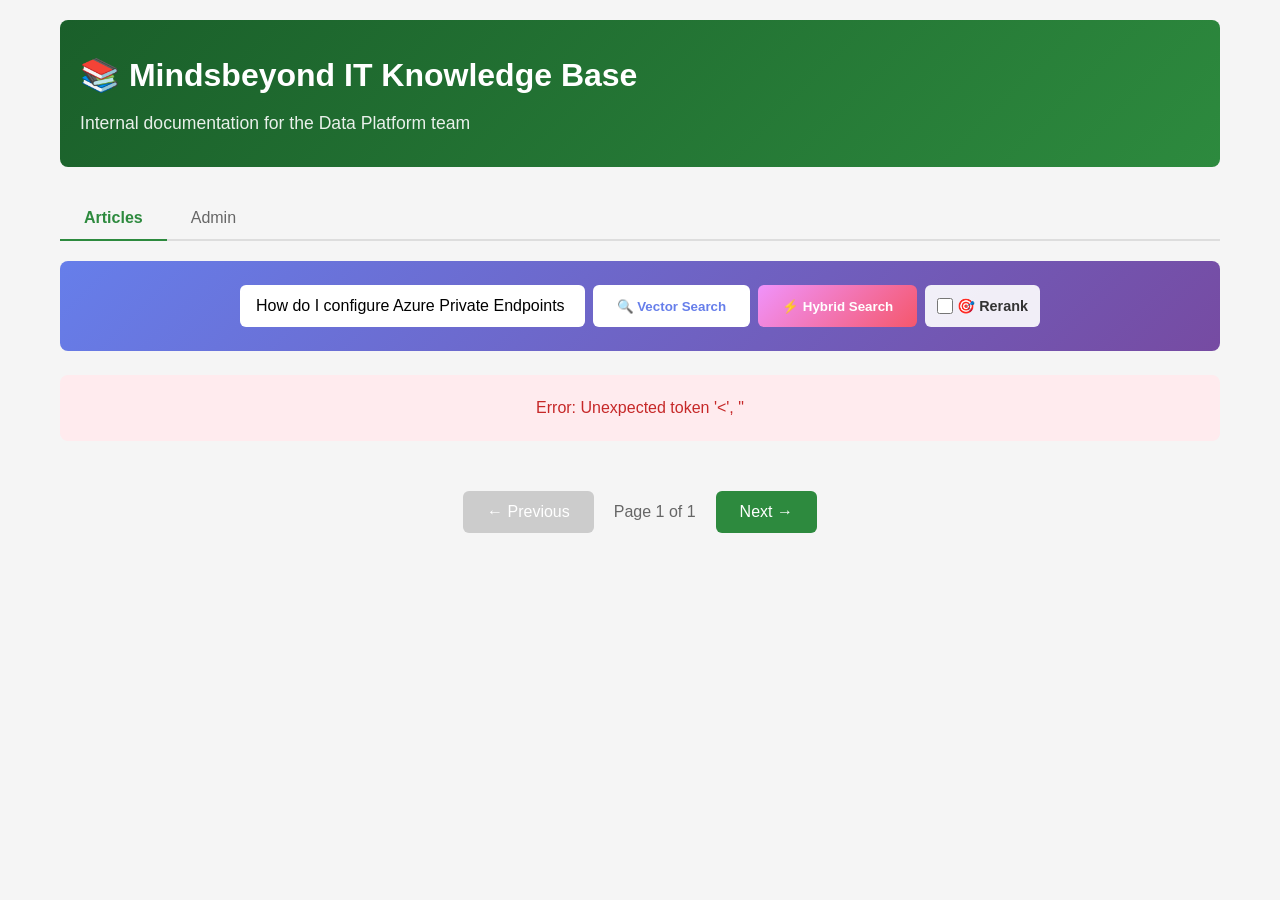
==== static/index.html @ ca2470a0 "Initial commit: Mindsbeyond IT Knowledge Base Pseudonymized fork of the original knowledge base demo" ====
<!DOCTYPE html>
<html lang="en">
<head>
    <meta charset="UTF-8">
    <meta name="viewport" content="width=device-width, initial-scale=1.0">
    <title>Mindsbeyond IT Knowledge Base</title>
    <style>
        * {
            margin: 0;
            padding: 0;
            box-sizing: border-box;
        }

        body {
            font-family: -apple-system, BlinkMacSystemFont, 'Segoe UI', Roboto, Oxygen, Ubuntu, sans-serif;
            background-color: #f5f5f5;
            color: #333;
            line-height: 1.6;
        }

        .container {
            max-width: 1200px;
            margin: 0 auto;
            padding: 20px;
        }

        header {
            background: linear-gradient(135deg, #1a5f2a 0%, #2d8a3e 100%);
            color: white;
            padding: 30px 20px;
            margin-bottom: 30px;
            border-radius: 8px;
        }

        header h1 {
            font-size: 2rem;
            margin-bottom: 8px;
        }

        header p {
            opacity: 0.9;
            font-size: 1.1rem;
        }

        /* Tab Navigation */
        .tabs {
            display: flex;
            border-bottom: 2px solid #ddd;
            margin-bottom: 20px;
        }

        .tab-button {
            padding: 12px 24px;
            background: none;
            border: none;
            cursor: pointer;
            font-size: 1rem;
            color: #666;
            border-bottom: 3px solid transparent;
            margin-bottom: -2px;
            transition: all 0.2s;
        }

        .tab-button:hover {
            color: #2d8a3e;
        }

        .tab-button.active {
            color: #2d8a3e;
            border-bottom-color: #2d8a3e;
            font-weight: 600;
        }

        .tab-content {
            display: none;
        }

        .tab-content.active {
            display: block;
        }

        /* Admin Panel */
        .admin-panel {
            background: white;
            border-radius: 8px;
            padding: 30px;
            box-shadow: 0 2px 4px rgba(0,0,0,0.1);
        }

        .admin-panel h2 {
            color: #333;
            margin-bottom: 20px;
            font-size: 1.4rem;
        }

        .admin-section {
            margin-bottom: 30px;
            padding-bottom: 20px;
            border-bottom: 1px solid #eee;
        }

        .admin-section:last-child {
            border-bottom: none;
            margin-bottom: 0;
            padding-bottom: 0;
        }

        .admin-section h3 {
            color: #444;
            margin-bottom: 10px;
            font-size: 1.1rem;
        }

        .admin-section p {
            color: #666;
            margin-bottom: 15px;
            font-size: 0.95rem;
        }

        .admin-button {
            padding: 12px 24px;
            border: none;
            border-radius: 6px;
            cursor: pointer;
            font-size: 1rem;
            font-weight: 500;
            transition: all 0.2s;
        }

        .admin-button.generate {
            background: #2d8a3e;
            color: white;
        }

        .admin-button.generate:hover:not(:disabled) {
            background: #1a5f2a;
        }

        .admin-button.reset {
            background: #dc3545;
            color: white;
        }

        .admin-button.reset:hover:not(:disabled) {
            background: #c82333;
        }

        .admin-button:disabled {
            opacity: 0.6;
            cursor: not-allowed;
        }

        .admin-status {
            margin-top: 15px;
            padding: 12px 15px;
            border-radius: 6px;
            font-size: 0.95rem;
        }

        .admin-status.success {
            background: #d4edda;
            color: #155724;
        }

        .admin-status.error {
            background: #f8d7da;
            color: #721c24;
        }

        .admin-status.loading {
            background: #fff3cd;
            color: #856404;
        }

        .steps-list {
            margin: 10px 0 0 0;
            padding-left: 20px;
            list-style: none;
        }

        .steps-list li {
            padding: 4px 0;
            font-size: 0.9rem;
        }
        
        .checkbox-option {
            display: flex;
            align-items: center;
            gap: 0.5rem;
            margin-bottom: 1rem;
            padding: 0.75rem;
            background: #f8f9fa;
            border-radius: 4px;
            border: 1px solid #dee2e6;
        }
        
        .checkbox-option input[type="checkbox"] {
            width: 18px;
            height: 18px;
            cursor: pointer;
        }
        
        .checkbox-option label {
            font-size: 0.9rem;
            color: #495057;
            cursor: pointer;
        }
        
        /* Search Banner Styles */
        .search-banner {
            background: linear-gradient(135deg, #667eea 0%, #764ba2 100%);
            padding: 1.5rem;
            border-radius: 8px;
            margin-bottom: 1.5rem;
        }
        
        .search-container {
            display: flex;
            gap: 0.5rem;
            max-width: 800px;
            margin: 0 auto;
        }
        
        #search-input {
            flex: 1;
            padding: 0.75rem 1rem;
            font-size: 1rem;
            border: none;
            border-radius: 6px;
            outline: none;
        }
        
        #search-input:focus {
            box-shadow: 0 0 0 3px rgba(255,255,255,0.3);
        }
        
        .search-button {
            padding: 0.75rem 1.5rem;
            background: #fff;
            color: #667eea;
            border: none;
            border-radius: 6px;
            font-weight: 600;
            cursor: pointer;
            transition: transform 0.2s;
        }
        
        .search-button:hover {
            transform: scale(1.05);
        }
        
        .search-button.hybrid {
            background: linear-gradient(135deg, #f093fb 0%, #f5576c 100%);
            color: #fff;
        }
        
        .rerank-checkbox {
            display: flex;
            align-items: center;
            gap: 0.25rem;
            background: rgba(255,255,255,0.9);
            padding: 0.5rem 0.75rem;
            border-radius: 6px;
            font-size: 0.9rem;
            font-weight: 600;
            color: #333;
            cursor: pointer;
        }
        
        .rerank-checkbox input {
            width: 16px;
            height: 16px;
            cursor: pointer;
        }
        
        .clear-button {
            padding: 0.75rem 1rem;
            background: rgba(255,255,255,0.2);
            color: #fff;
            border: 1px solid rgba(255,255,255,0.3);
            border-radius: 6px;
            cursor: pointer;
        }
        
        .clear-button:hover {
            background: rgba(255,255,255,0.3);
        }
        
        .search-results {
            margin-top: 1rem;
            background: rgba(255,255,255,0.95);
            border-radius: 6px;
            padding: 1rem;
            max-height: 400px;
            overflow-y: auto;
        }
        
        .search-results h3 {
            margin: 0 0 1rem 0;
            color: #333;
            font-size: 0.9rem;
        }
        
        .search-result-item {
            padding: 0.75rem;
            border-bottom: 1px solid #eee;
            cursor: pointer;
            transition: background 0.2s;
        }
        
        .search-result-item:hover {
            background: #f5f5f5;
        }
        
        .search-result-item:last-child {
            border-bottom: none;
        }
        
        .search-result-title {
            font-weight: 600;
            color: #333;
            margin-bottom: 0.25rem;
        }
        
        .search-result-meta {
            font-size: 0.8rem;
            color: #666;
        }
        
        .search-result-score {
            float: right;
            background: #667eea;
            color: #fff;
            padding: 0.2rem 0.5rem;
            border-radius: 4px;
            font-size: 0.75rem;
        }
        
        .search-loading {
            text-align: center;
            padding: 2rem;
            color: #666;
        }
        
        .search-no-results {
            text-align: center;
            padding: 2rem;
            color: #666;
        }
        
        /* Pipeline Dropdown Styles */
        .pipeline-dropdown {
            margin-top: 0.75rem;
        }
        
        .pipeline-toggle {
            background: rgba(255,255,255,0.15);
            border: 1px solid rgba(255,255,255,0.3);
            color: #fff;
            padding: 0.5rem 1rem;
            border-radius: 4px;
            cursor: pointer;
            font-family: monospace;
            font-size: 0.85rem;
            transition: background 0.2s;
        }
        
        .pipeline-toggle:hover {
            background: rgba(255,255,255,0.25);
        }
        
        #pipeline-arrow {
            display: inline-block;
            transition: transform 0.2s;
            margin-right: 0.5rem;
        }
        
        #pipeline-arrow.expanded {
            transform: rotate(90deg);
        }
        
        .pipeline-content {
            margin-top: 0.5rem;
            background: #1e1e1e;
            color: #d4d4d4;
            padding: 1rem;
            border-radius: 6px;
            font-family: 'Monaco', 'Menlo', 'Consolas', monospace;
            font-size: 0.8rem;
            overflow-x: auto;
            white-space: pre;
            max-height: 300px;
            overflow-y: auto;
        }
        
        /* Search Results in Article List */
        .search-results-header {
            background: linear-gradient(135deg, #667eea 0%, #764ba2 100%);
            color: #fff;
            padding: 1rem 1.5rem;
            border-radius: 8px;
            margin-bottom: 1rem;
        }
        
        .search-results-header h3 {
            margin: 0;
            font-size: 1.1rem;
        }
        
        .search-results-header p {
            margin: 0.5rem 0 0 0;
            opacity: 0.9;
            font-size: 0.9rem;
        }
        
        .search-results-header a {
            color: #fff;
            text-decoration: underline;
        }
        
        .search-results-header.error {
            background: linear-gradient(135deg, #e74c3c 0%, #c0392b 100%);
        }
        
        .relevance-score {
            float: right;
            background: linear-gradient(135deg, #667eea 0%, #764ba2 100%);
            color: #fff;
            padding: 0.25rem 0.75rem;
            border-radius: 20px;
            font-size: 0.8rem;
            font-weight: 600;
        }

        /* Tabs */
        .tabs {
            display: flex;
            gap: 0;
            margin-bottom: 20px;
            border-bottom: 2px solid #ddd;
        }

        .tab-button {
            padding: 12px 24px;
            border: none;
            background: transparent;
            cursor: pointer;
            font-size: 1rem;
            font-weight: 500;
            color: #666;
            border-bottom: 2px solid transparent;
            margin-bottom: -2px;
            transition: all 0.2s;
        }

        .tab-button:hover {
            color: #2d8a3e;
        }

        .tab-button.active {
            color: #2d8a3e;
            border-bottom-color: #2d8a3e;
        }

        .tab-content {
            display: none;
        }

        .tab-content.active {
            display: block;
        }

        /* Admin Panel */
        .admin-panel {
            background: white;
            border-radius: 8px;
            padding: 30px;
            box-shadow: 0 2px 4px rgba(0,0,0,0.1);
        }

        .admin-panel h2 {
            color: #333;
            margin-bottom: 20px;
            font-size: 1.4rem;
        }

        .admin-section {
            margin-bottom: 30px;
            padding-bottom: 30px;
            border-bottom: 1px solid #eee;
        }

        .admin-section:last-child {
            margin-bottom: 0;
            padding-bottom: 0;
            border-bottom: none;
        }

        .admin-section h3 {
            color: #444;
            margin-bottom: 10px;
            font-size: 1.1rem;
        }

        .admin-section p {
            color: #666;
            margin-bottom: 15px;
            font-size: 0.95rem;
        }

        .admin-button {
            padding: 12px 24px;
            border: none;
            border-radius: 6px;
            cursor: pointer;
            font-size: 1rem;
            font-weight: 500;
            transition: all 0.2s;
            display: inline-flex;
            align-items: center;
            gap: 8px;
        }

        .admin-button.reset {
            background: #dc3545;
            color: white;
        }

        .admin-button.reset:hover:not(:disabled) {
            background: #c82333;
        }

        .admin-button.generate {
            background: #2d8a3e;
            color: white;
        }

        .admin-button.generate:hover:not(:disabled) {
            background: #1a5f2a;
        }

        .admin-button:disabled {
            opacity: 0.6;
            cursor: not-allowed;
        }

        .admin-status {
            margin-top: 15px;
            padding: 12px 15px;
            border-radius: 6px;
            font-size: 0.95rem;
            display: none;
        }

        .admin-status.success {
            display: block;
            background: #d4edda;
            color: #155724;
            border: 1px solid #c3e6cb;
        }

        .admin-status.error {
            display: block;
            background: #f8d7da;
            color: #721c24;
            border: 1px solid #f5c6cb;
        }

        .admin-status.loading {
            display: block;
            background: #fff3cd;
            color: #856404;
            border: 1px solid #ffeaa7;
        }

        /* Article List View */
        #list-view {
            display: block;
        }

        #article-view {
            display: none;
        }

        .article-list {
            display: flex;
            flex-direction: column;
            gap: 15px;
        }

        .article-card {
            background: white;
            border-radius: 8px;
            padding: 20px;
            box-shadow: 0 2px 4px rgba(0,0,0,0.1);
            cursor: pointer;
            transition: transform 0.2s, box-shadow 0.2s;
            border-left: 4px solid #2d8a3e;
        }

        .article-card:hover {
            transform: translateY(-2px);
            box-shadow: 0 4px 12px rgba(0,0,0,0.15);
        }

        .article-card h3 {
            color: #1a5f2a;
            margin-bottom: 10px;
            font-size: 1.2rem;
        }

        .article-meta {
            display: flex;
            gap: 20px;
            font-size: 0.9rem;
            color: #666;
        }

        .article-meta span {
            display: flex;
            align-items: center;
            gap: 5px;
        }

        .badge {
            background: #e8f5e9;
            color: #2d8a3e;
            padding: 4px 10px;
            border-radius: 12px;
            font-size: 0.8rem;
            font-weight: 500;
        }

        .domain-badge {
            background: #e3f2fd;
            color: #1565c0;
        }

        /* Pagination */
        .pagination {
            display: flex;
            justify-content: center;
            align-items: center;
            gap: 20px;
            margin-top: 30px;
            padding: 20px;
        }

        .pagination button {
            background: #2d8a3e;
            color: white;
            border: none;
            padding: 12px 24px;
            border-radius: 6px;
            cursor: pointer;
            font-size: 1rem;
            display: flex;
            align-items: center;
            gap: 8px;
            transition: background 0.2s;
        }

        .pagination button:hover:not(:disabled) {
            background: #1a5f2a;
        }

        .pagination button:disabled {
            background: #ccc;
            cursor: not-allowed;
        }

        .page-info {
            font-size: 1rem;
            color: #666;
        }

        /* Article Detail View */
        .back-button {
            background: #f5f5f5;
            color: #333;
            border: 1px solid #ddd;
            padding: 10px 20px;
            border-radius: 6px;
            cursor: pointer;
            font-size: 1rem;
            margin-bottom: 20px;
            display: flex;
            align-items: center;
            gap: 8px;
            transition: background 0.2s;
        }

        .back-button:hover {
            background: #e0e0e0;
        }

        .article-detail {
            background: white;
            border-radius: 8px;
            padding: 30px;
            box-shadow: 0 2px 4px rgba(0,0,0,0.1);
        }

        .article-detail h1 {
            color: #1a5f2a;
            margin-bottom: 15px;
            font-size: 1.8rem;
        }

        .article-detail-meta {
            display: flex;
            gap: 15px;
            margin-bottom: 25px;
            flex-wrap: wrap;
        }

        .article-content {
            border-top: 1px solid #eee;
            padding-top: 25px;
        }

        .article-content h2 {
            color: #333;
            margin: 25px 0 15px 0;
            font-size: 1.4rem;
            border-bottom: 2px solid #2d8a3e;
            padding-bottom: 8px;
        }

        .article-content h3 {
            color: #444;
            margin: 20px 0 10px 0;
            font-size: 1.1rem;
        }

        .article-content p {
            margin-bottom: 15px;
        }

        .article-content pre {
            background: #1e1e1e;
            color: #d4d4d4;
            padding: 15px;
            border-radius: 6px;
            overflow-x: auto;
            margin: 15px 0;
        }

        .article-content code {
            font-family: 'Monaco', 'Menlo', 'Ubuntu Mono', monospace;
            font-size: 0.9rem;
        }

        .article-content ul, .article-content ol {
            margin: 15px 0 15px 25px;
        }

        .article-content li {
            margin-bottom: 8px;
        }

        .article-content blockquote {
            border-left: 4px solid #ffc107;
            background: #fff8e1;
            padding: 15px 20px;
            margin: 15px 0;
            border-radius: 0 6px 6px 0;
        }

        /* Loading State */
        .loading {
            text-align: center;
            padding: 40px;
            color: #666;
        }

        .loading::after {
            content: '';
            display: inline-block;
            width: 20px;
            height: 20px;
            border: 2px solid #2d8a3e;
            border-top-color: transparent;
            border-radius: 50%;
            animation: spin 1s linear infinite;
            margin-left: 10px;
            vertical-align: middle;
        }

        @keyframes spin {
            to { transform: rotate(360deg); }
        }

        /* Error State */
        .error {
            background: #ffebee;
            color: #c62828;
            padding: 20px;
            border-radius: 8px;
            text-align: center;
        }
    </style>
</head>
<body>
    <div class="container">
        <header>
            <h1>📚 Mindsbeyond IT Knowledge Base</h1>
            <p>Internal documentation for the Data Platform team</p>
        </header>

        <!-- Tabs -->
        <div class="tabs">
            <button class="tab-button active" onclick="showTab('articles')">Articles</button>
            <button class="tab-button" onclick="showTab('admin')">Admin</button>
        </div>

        <!-- Articles Tab -->
        <div id="articles-tab" class="tab-content active">

        <!-- Search Banner -->
        <div class="search-banner">
            <div class="search-container">
                <input type="text" id="search-input" placeholder="e.g., How do I configure Azure Private Endpoints?" 
                       value="How do I configure Azure Private Endpoints for Mongo"
                       onkeypress="if(event.key==='Enter') performSearch('vector')">
                <button class="search-button" onclick="performSearch('vector')">🔍 Vector Search</button>
                <button class="search-button hybrid" onclick="performSearch('hybrid')">⚡ Hybrid Search</button>
                <label class="rerank-checkbox">
                    <input type="checkbox" id="rerank-checkbox"> 🎯 Rerank
                </label>
                <button class="clear-button" onclick="clearSearch()" id="clear-search-btn" style="display: none;">Clear</button>
            </div>
            <div id="pipeline-dropdown" class="pipeline-dropdown" style="display: none;">
                <button class="pipeline-toggle" onclick="togglePipeline()">
                    <span id="pipeline-arrow">▶</span> Aggregation Pipeline
                </button>
                <pre id="pipeline-content" class="pipeline-content" style="display: none;"></pre>
            </div>
        </div>

        <!-- List View -->
        <div id="list-view">
            <div id="article-list" class="article-list">
                <div class="loading">Loading articles...</div>
            </div>

            <div class="pagination">
                <button id="prev-btn" onclick="prevPage()" disabled>
                    ← Previous
                </button>
                <span class="page-info" id="page-info">Page 1 of 1</span>
                <button id="next-btn" onclick="nextPage()">
                    Next →
                </button>
            </div>
        </div>

        <!-- Article Detail View -->
        <div id="article-view">
            <button class="back-button" onclick="showList()">
                ← Back to Articles
            </button>
            <div id="article-detail" class="article-detail">
                <div class="loading">Loading article...</div>
            </div>
        </div>

        </div><!-- End Articles Tab -->

        <!-- Admin Tab -->
        <div id="admin-tab" class="tab-content">
            <div class="admin-panel">
                <h2>⚙️ Demo Administration</h2>

                <div class="admin-section">
                    <h3>🗑️ Reset Demo</h3>
                    <p>Drop the database collection and remove all articles. This will delete all data from MongoDB.</p>
                    <button class="admin-button reset" id="reset-btn" onclick="resetDemo()">
                        Reset Demo
                    </button>
                    <div id="reset-status" class="admin-status"></div>
                </div>

                <div class="admin-section">
                    <h3>📄 Generate Data</h3>
                    <p>Generate 50 markdown documentation files and load them into MongoDB.</p>
                    <div class="checkbox-option">
                        <input type="checkbox" id="use-terraform" name="use-terraform">
                        <label for="use-terraform">Use Terraform for index creation (slower, requires Terraform CLI)</label>
                    </div>
                    <button class="admin-button generate" id="generate-btn" onclick="generateData()">
                        Generate Data
                    </button>
                    <div id="generate-status" class="admin-status"></div>
                </div>
            </div>
        </div>
    </div>

    <script>
        // State
        let currentPage = 1;
        const perPage = 10;
        let totalPages = 1;

        // Elements
        const listView = document.getElementById('list-view');
        const articleView = document.getElementById('article-view');
        const articleList = document.getElementById('article-list');
        const articleDetail = document.getElementById('article-detail');
        const prevBtn = document.getElementById('prev-btn');
        const nextBtn = document.getElementById('next-btn');
        const pageInfo = document.getElementById('page-info');

        // Load articles list
        async function loadArticles(page = 1) {
            articleList.innerHTML = '<div class="loading">Loading articles...</div>';
            
            try {
                const response = await fetch(`/api/articles?page=${page}&per_page=${perPage}`);
                const data = await response.json();

                if (!response.ok) {
                    throw new Error(data.error || 'Failed to load articles');
                }

                currentPage = data.pagination.page;
                totalPages = data.pagination.total_pages;

                renderArticleList(data.articles);
                updatePagination();
            } catch (error) {
                articleList.innerHTML = `<div class="error">Error: ${error.message}</div>`;
            }
        }

        // Render article list
        function renderArticleList(articles) {
            if (articles.length === 0) {
                articleList.innerHTML = '<div class="error">No articles found.</div>';
                return;
            }

            articleList.innerHTML = articles.map(article => `
                <div class="article-card" onclick="loadArticle('${article.doc_id}')">
                    <h3>${escapeHtml(article.title)}</h3>
                    <div class="article-meta">
                        <span class="badge">${escapeHtml(article.category)}</span>
                        <span class="badge domain-badge">${escapeHtml(article.domain)}</span>
                        <span>${article.doc_id}</span>
                    </div>
                </div>
            `).join('');
        }

        // Update pagination controls
        function updatePagination() {
            prevBtn.disabled = currentPage <= 1;
            nextBtn.disabled = currentPage >= totalPages;
            pageInfo.textContent = `Page ${currentPage} of ${totalPages || 1}`;
        }

        // Navigation
        function prevPage() {
            if (currentPage > 1) {
                loadArticles(currentPage - 1);
            }
        }

        function nextPage() {
            if (currentPage < totalPages) {
                loadArticles(currentPage + 1);
            }
        }

        // Load single article
        async function loadArticle(docId) {
            listView.style.display = 'none';
            articleView.style.display = 'block';
            articleDetail.innerHTML = '<div class="loading">Loading article...</div>';

            try {
                const response = await fetch(`/api/articles/${docId}`);
                const data = await response.json();

                if (!response.ok) {
                    throw new Error(data.error || 'Failed to load article');
                }

                renderArticleDetail(data);
            } catch (error) {
                articleDetail.innerHTML = `<div class="error">Error: ${error.message}</div>`;
            }
        }

        // Render article detail
        function renderArticleDetail(article) {
            // Convert markdown to HTML (basic conversion)
            const htmlContent = markdownToHtml(article.raw_markdown);

            articleDetail.innerHTML = `
                <h1>${escapeHtml(article.title)}</h1>
                <div class="article-detail-meta">
                    <span class="badge">${escapeHtml(article.category)}</span>
                    <span class="badge domain-badge">${escapeHtml(article.domain)}</span>
                    <span class="badge">${article.doc_id}</span>
                </div>
                <div class="article-content">
                    ${htmlContent}
                </div>
            `;
        }

        // Show list view
        function showList() {
            articleView.style.display = 'none';
            listView.style.display = 'block';
        }

        // Basic markdown to HTML conversion
        function markdownToHtml(markdown) {
            if (!markdown) return '';

            let html = markdown
                // Escape HTML first
                .replace(/&/g, '&amp;')
                .replace(/</g, '&lt;')
                .replace(/>/g, '&gt;')
                // Code blocks
                .replace(/```(\w*)\n([\s\S]*?)```/g, '<pre><code>$2</code></pre>')
                // Inline code
                .replace(/`([^`]+)`/g, '<code>$1</code>')
                // Headers
                .replace(/^### (.*$)/gm, '<h3>$1</h3>')
                .replace(/^## (.*$)/gm, '<h2>$1</h2>')
                .replace(/^# (.*$)/gm, '<h1>$1</h1>')
                // Bold
                .replace(/\*\*([^*]+)\*\*/g, '<strong>$1</strong>')
                // Italic
                .replace(/\*([^*]+)\*/g, '<em>$1</em>')
                // Blockquotes
                .replace(/^> (.*$)/gm, '<blockquote>$1</blockquote>')
                // Unordered lists
                .replace(/^- (.*$)/gm, '<li>$1</li>')
                // Ordered lists
                .replace(/^\d+\. (.*$)/gm, '<li>$1</li>')
                // Line breaks
                .replace(/\n\n/g, '</p><p>')
                // Horizontal rules
                .replace(/^---$/gm, '<hr>')
                // Links
                .replace(/\[([^\]]+)\]\(([^)]+)\)/g, '<a href="$2" target="_blank">$1</a>');

            // Wrap in paragraph
            html = '<p>' + html + '</p>';

            // Clean up empty paragraphs
            html = html.replace(/<p><\/p>/g, '');
            html = html.replace(/<p>(<h[1-3]>)/g, '$1');
            html = html.replace(/(<\/h[1-3]>)<\/p>/g, '$1');
            html = html.replace(/<p>(<pre>)/g, '$1');
            html = html.replace(/(<\/pre>)<\/p>/g, '$1');
            html = html.replace(/<p>(<blockquote>)/g, '$1');
            html = html.replace(/(<\/blockquote>)<\/p>/g, '$1');
            html = html.replace(/<p>(<hr>)<\/p>/g, '$1');

            return html;
        }

        // Escape HTML
        function escapeHtml(text) {
            const div = document.createElement('div');
            div.textContent = text;
            return div.innerHTML;
        }

        // Vector Search Functions
        let isSearchMode = false;
        
        async function performSearch(searchType = 'vector') {
            const query = document.getElementById('search-input').value.trim();
            if (!query) return;
            
            const articleList = document.getElementById('article-list');
            const pagination = document.querySelector('.pagination');
            const clearBtn = document.getElementById('clear-search-btn');
            
            const searchLabel = searchType === 'hybrid' ? '⚡ Hybrid searching...' : '🔍 Vector searching...';
            articleList.innerHTML = `<div class="loading">${searchLabel}</div>`;
            clearBtn.style.display = 'inline-block';
            isSearchMode = true;
            
            try {
                const rerank = document.getElementById('rerank-checkbox').checked;
                const endpoint = searchType === 'hybrid' ? '/api/search/hybrid' : '/api/search';
                const response = await fetch(`${endpoint}?q=${encodeURIComponent(query)}&limit=20&rerank=${rerank}`);
                const data = await response.json();
                
                if (!response.ok) {
                    throw new Error(data.error || 'Search failed');
                }
                
                // Display the pipeline
                if (data.pipeline) {
                    displayPipeline(data.pipeline);
                }
                
                // Hide pagination in search mode
                pagination.style.display = 'none';
                
                const searchTypeLabel = data.search_type === 'hybrid' ? '⚡ Hybrid Search' : '🔍 Vector Search';
                const searchTypeIcon = data.search_type === 'hybrid' ? '⚡' : '🔍';
                
                if (data.results.length === 0) {
                    articleList.innerHTML = `
                        <div class="search-results-header">
                            <h3>No results found for "${escapeHtml(query)}"</h3>
                            <p>Try different keywords or <a href="#" onclick="clearSearch(); return false;">browse all articles</a></p>
                        </div>
                    `;
                    return;
                }
                
                let html = `
                    <div class="search-results-header">
                        <h3>${searchTypeIcon} Found ${data.count} results for "${escapeHtml(query)}"</h3>
                        <p style="margin-top: 0.25rem; opacity: 0.9; font-size: 0.85rem;">${searchTypeLabel}</p>
                    </div>
                `;
                
                data.results.forEach(result => {
                    const score = result.score.toFixed(4);
                    html += `
                        <div class="article-card" onclick="loadArticle('${result.doc_id}')">
                            <span class="relevance-score">score: ${score}</span>
                            <h3 class="article-title">${escapeHtml(result.title)}</h3>
                            <div class="article-meta">
                                <span class="category">${escapeHtml(result.category)}</span>
                                <span class="domain">${escapeHtml(result.domain)}</span>
                                <span class="doc-id">${result.doc_id}</span>
                            </div>
                        </div>
                    `;
                });
                
                articleList.innerHTML = html;
                
            } catch (error) {
                articleList.innerHTML = `
                    <div class="search-results-header error">
                        <h3>❌ Search Error</h3>
                        <p>${escapeHtml(error.message)}</p>
                    </div>
                `;
            }
        }
        
        function clearSearch() {
            document.getElementById('search-input').value = 'How do I configure Azure Private Endpoints for Mongo';
            document.getElementById('clear-search-btn').style.display = 'none';
            document.getElementById('pipeline-dropdown').style.display = 'none';
            document.getElementById('pipeline-content').style.display = 'none';
            document.getElementById('pipeline-arrow').classList.remove('expanded');
            document.querySelector('.pagination').style.display = 'flex';
            isSearchMode = false;
            loadArticles(1);
        }
        
        function togglePipeline() {
            const content = document.getElementById('pipeline-content');
            const arrow = document.getElementById('pipeline-arrow');
            if (content.style.display === 'none') {
                content.style.display = 'block';
                arrow.classList.add('expanded');
            } else {
                content.style.display = 'none';
                arrow.classList.remove('expanded');
            }
        }
        
        function displayPipeline(pipeline) {
            const dropdown = document.getElementById('pipeline-dropdown');
            const content = document.getElementById('pipeline-content');
            dropdown.style.display = 'block';
            content.textContent = JSON.stringify(pipeline, null, 2);
        }

        // Tab switching
        function showTab(tabName) {
            // Update tab buttons
            document.querySelectorAll('.tab-button').forEach(btn => {
                btn.classList.remove('active');
            });
            event.target.classList.add('active');

            // Update tab content
            document.querySelectorAll('.tab-content').forEach(content => {
                content.classList.remove('active');
            });
            document.getElementById(tabName + '-tab').classList.add('active');

            // Reload articles when switching to articles tab
            if (tabName === 'articles') {
                loadArticles(currentPage);
            }
        }

        // Reset Demo
        async function resetDemo() {
            const btn = document.getElementById('reset-btn');
            const status = document.getElementById('reset-status');

            if (!confirm('Are you sure you want to reset the demo? This will delete all indexes and data from MongoDB.')) {
                return;
            }

            btn.disabled = true;
            status.className = 'admin-status loading';
            status.innerHTML = '⏳ Resetting demo...';

            try {
                const response = await fetch('/api/admin/reset', { method: 'POST' });
                const data = await response.json();

                if (!response.ok) {
                    throw new Error(data.error || 'Reset failed');
                }

                // Display steps as checklist
                let stepsHtml = '<strong>✅ Reset Complete</strong><ul class="steps-list">';
                if (data.steps && data.steps.length > 0) {
                    data.steps.forEach(step => {
                        stepsHtml += `<li>${step}</li>`;
                    });
                }
                stepsHtml += '</ul>';
                
                status.className = 'admin-status success';
                status.innerHTML = stepsHtml;
            } catch (error) {
                status.className = 'admin-status error';
                status.innerHTML = '❌ Error: ' + error.message;
            } finally {
                btn.disabled = false;
            }
        }

        // Generate Data
        async function generateData() {
            const btn = document.getElementById('generate-btn');
            const status = document.getElementById('generate-status');
            const useTerraform = document.getElementById('use-terraform').checked;

            btn.disabled = true;
            status.className = 'admin-status loading';
            const methodText = useTerraform ? ' (using Terraform)' : ' (using PyMongo)';
            status.innerHTML = '⏳ Generating data' + methodText + '... This may take a few seconds.';

            try {
                const response = await fetch('/api/admin/generate', { 
                    method: 'POST',
                    headers: {
                        'Content-Type': 'application/json'
                    },
                    body: JSON.stringify({ use_terraform: useTerraform })
                });
                const data = await response.json();

                if (!response.ok) {
                    throw new Error(data.error || 'Generation failed');
                }

                // Display steps as checklist
                let stepsHtml = '<strong>✅ Generation Complete</strong><ul class="steps-list">';
                if (data.steps && data.steps.length > 0) {
                    data.steps.forEach(step => {
                        stepsHtml += `<li>${step}</li>`;
                    });
                }
                stepsHtml += '</ul>';
                
                status.className = 'admin-status success';
                status.innerHTML = stepsHtml;
                
                // Refresh the articles list
                loadArticles(1);
            } catch (error) {
                status.className = 'admin-status error';
                status.innerHTML = '❌ Error: ' + error.message;
            } finally {
                btn.disabled = false;
            }
        }

        // Initialize
        loadArticles(1);
    </script>
</body>
</html>
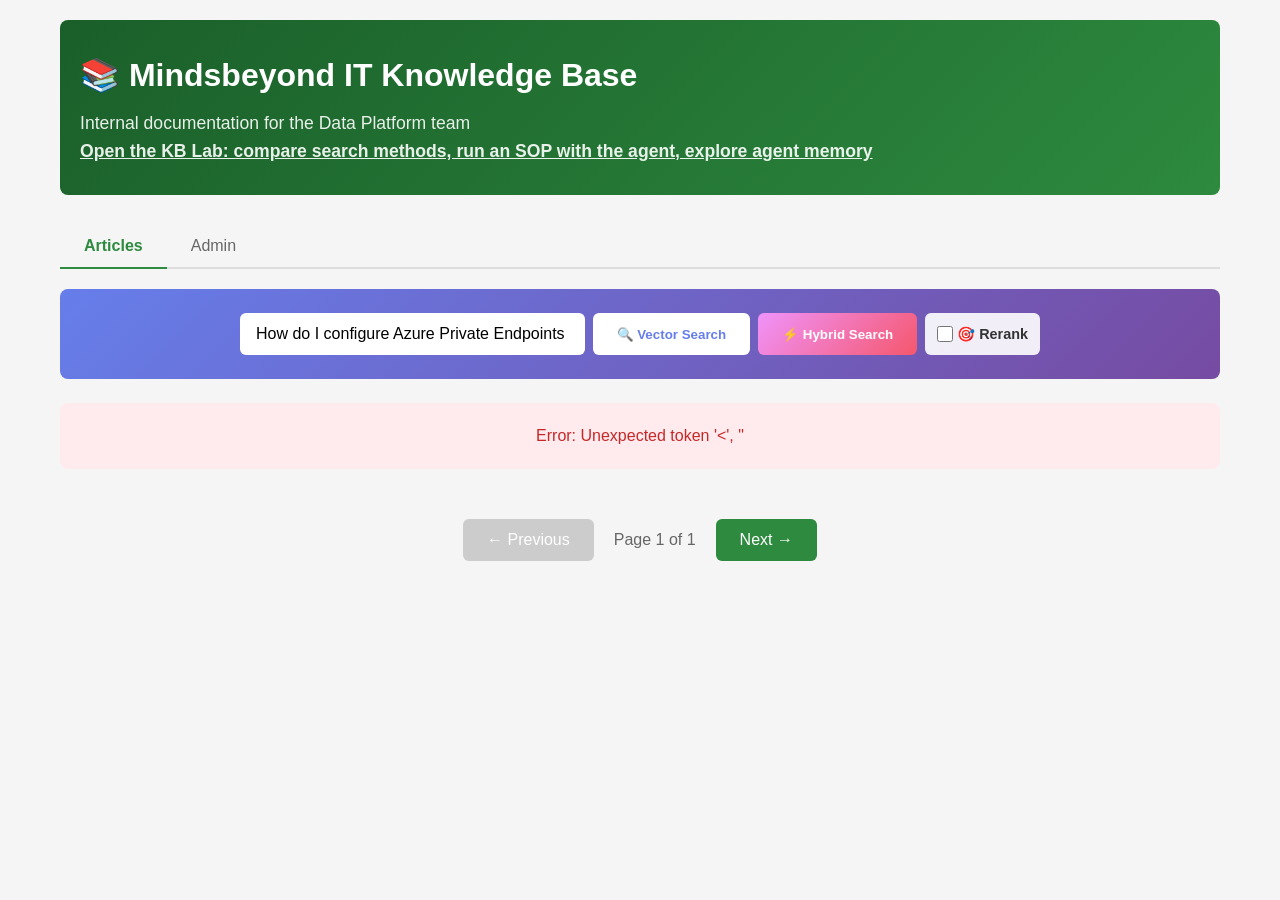
==== commit 9e1c5e7c: "Add lab UI, v2 API, live smoke workflow and Atlas service account helper - static/lab.html, lab.js, " ====
--- a/static/index.html
+++ b/static/index.html
@@ -806,6 +806,7 @@
         <header>
             <h1>📚 Mindsbeyond IT Knowledge Base</h1>
             <p>Internal documentation for the Data Platform team</p>
+            <p><a href="/lab.html" style="color: white; font-weight: 600;">Open the KB Lab: compare search methods, run an SOP with the agent, explore agent memory</a></p>
         </header>
 
         <!-- Tabs -->
